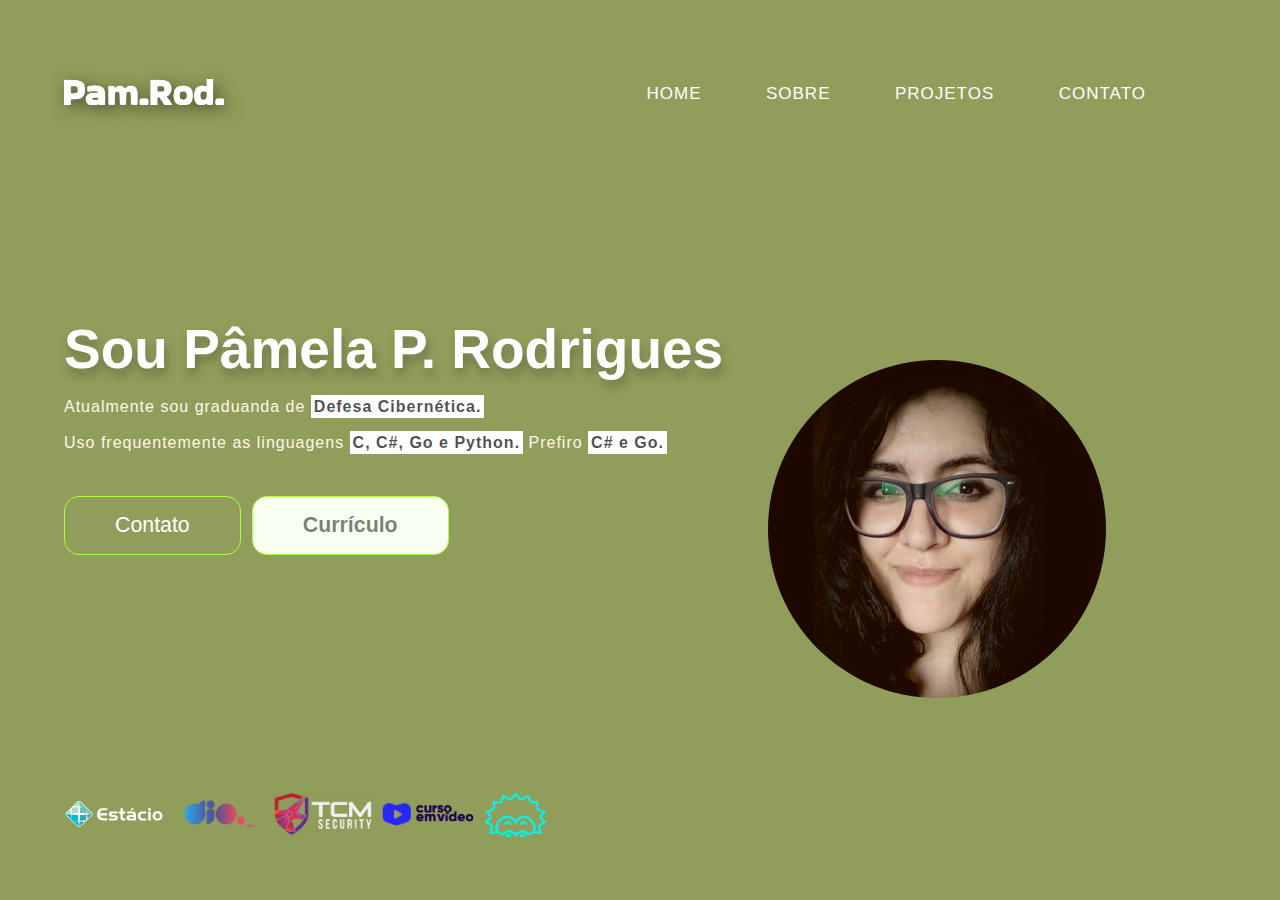
==== index.html @ f91c6125 "upload site" ====
<!DOCTYPE html>
<html lang="pt-br">
<head>
    <meta charset="UTF-8">
    <meta name="viewport" content="width=device-width, initial-scale=1.0">
    <link rel="stylesheet" type="text/css" href="style.css">
    <style>
        @import url('https://fonts.googleapis.com/css2?family=Playfair+Display:wght@500&display=swap');
    </style>
    <style>
        @import url('https://fonts.googleapis.com/css2?family=Playfair+Display:wght@500&family=Righteous&display=swap');
    </style>

    <title>PamPRod</title>
</head>
<body>

<div class="cabecalho">
    <nav>
        <a href="index.html"><img src="img/logobakbakone5.png" class="icone-menu" alt=" "></a>
        <ul>
            <li><a href="index.html">HOME</a></li>
            <li><a href="sobre.html">SOBRE</a></li>
            <li><a href="projetos.html">PROJETOS</a></li>
            <li><a href="contato.html">CONTATO</a></li>
        </ul>


    </nav>

    <div class="texto">
        <h1><span class="digitado">Sou Pâmela P. Rodrigues</span></h1>
        <p>Atualmente sou graduanda de <mark>Defesa Cibernética.</mark><br>
           Uso frequentemente as linguagens <mark>C, C#, Go e Python.</mark>
           Prefiro <mark>C# e Go.</mark></p>

        <a href="contato.html">Contato</a>
        <a href="dc/CVcyber.pdf" class="btn">Currículo</a>
    </div>
    <img src="img/foto.png" class="foto-perfil" alt="foto de perfil">

    <div class="logos">
        <img src="img/logo-white.svg" alt="logo estácio" class="logo-mini">
        <img src="img/dio.png" alt="logo dio" class="logo-mini">
        <img src="img/tcm.png" alt="logo tcm security" class="logo-mini">
        <img src="img/cursoemvideo-logo.png" alt="logo curso em vídeo" class="logo-mini curso">
        <img src="img/letsdefend-logo.png" alt="logo lets defend" class="logo-mini letsdef">
    </div>
</div>



</body>
</html>
---- style.css ----
*
{
    margin: 0;
    padding: 0;
    box-sizing: border-box;
    font-family: 'Noto Sans', sans-serif;
}

body
{
    max-width: 1980px;
    height: 100vh;
    background: #919d5a;
}

.cert > p 
{
    color: #ffffff;
}

.cert > p > a
{
    color: #ffffff;
}


.cabecalho
{
    color: #fff7e7;
    background: -moz-repeating-linear-gradient(110deg, #606938,#919d5a,#ffffff);
    max-width: 1980px;
    height: 100vh;
    background: #919d5a;
}


.cabecalho > .texto > h1
{
    color: white;
}

nav
{
    display: flex;
    width: 100%;
    align-items: center;
    flex-wrap: wrap;
    padding: 10px 0 10px;

}

.icone-menu
{
    width: 160px;
    cursor: pointer;
    filter: drop-shadow(4px 4px 8px rgba(0, 0, 0, 0.5));
}

nav > ul
{
    flex: 1;
    text-align: right;
    padding-right: 40px;

}

nav > ul > li
{
    list-style: none;
    display: inline-block;
    padding: 10px 30px;
}

nav > ul > li > a
{
    text-decoration: none;
    color: #fff;
    letter-spacing: 1px;
    font-size: 17px;
}

nav > ul > li > a:hover
{
    font-weight: bold;
    box-shadow: 4px 1px 49px 1px rgb(255, 255, 255,0.2);

}


.texto p
{
    letter-spacing: 1px;
    line-height: 36px;
    font-size: 22px;
}

.texto > p > mark
{
    font-weight: 600;
    padding: 3px;
    background-color: #ffffff;
    color: rgba(0, 0, 0, 0.7);

}

.texto > h1
{
    margin-top:1%;
    font-size: 65px;
    line-height: 160px;
    font-family: 'Righteous', cursive;
    filter: drop-shadow(2px 7px 5px rgba(30, 30, 30, 0.3));

}

.texto > a
{
    margin-top: 3%;
    display: inline-block;
    border-radius: 15px;
    padding: 16px 50px;
    text-decoration: none;
    color: #ffffff;
    border: 1px solid #abff3c;
    font-size: 16pt;
}

.texto > a:hover
{
    font-weight: 600;
    font-size: 16.5pt;
    box-shadow: 4px 1px 49px 1px rgb(238, 255, 173);

}

.texto > .btn
{
    background: #f8fff1;
    color: rgba(0, 0, 0, 0.5);
    font-weight: 900;
    margin-left:5pt;

}


.foto-perfil
{
    position: absolute;
    top: 28%;
    right: 12%;
}

.cabecalho > .logos
{
    display: flex;
    flex-direction: row;
    justify-content: left;
    align-items: center;
    width: auto;
    position:absolute;
    bottom: 4%;

}

.cabecalho > .logos > .logo-mini
{
    max-width:100px;
    height: 100%;
    margin-right:1%;
}

.cabecalho > .logos > .letsdef
{
    max-width:65px;
    height: 65%;
    margin-right:1%;
}

@media(max-width: 1600px)
{
    body
    {
        margin: auto;

    }

    .cabecalho
    {
        padding: 5%;
    }


    .texto
    {
        margin-top: 5%;
    }

    .texto p
    {
        font-size: 16px;
    }
    .texto h1
    {
        font-size: 55px;
        line-height: 120px;
    }
}

@media(max-width: 1280px)
{

    .foto-perfil
    {
        position: absolute;
        left: 60%;
        top:40%;

    }

    .texto
    {
        margin-top: 16%;
    }

    .texto p
    {
        font-size: 16px;
    }
    .texto h1
    {
        font-size: 55px;
        line-height: 80px;
    }
}

@media(max-width: 1086px)
{

    .foto-perfil
    {
        position: absolute;
        left: 64%;
        top:40%;

    }

}

@media(max-width: 856px)
{
    .texto sobre
    {
        margin: 0;
    }
    .texto sobre > h1
    {
        margin: 0;
    }
    .foto-perfil
    {
        position: absolute;
        left: 5%;
        top:20%;
        width: 25%;

    }
    nav > ul > li
    {
        list-style: none;
        display: flex;
        flex-direction: column;
        padding: 10px 10px;
    }

    .texto p
    {
        font-size: 14px;
    }
    .texto h1
    {
        font-size: 40px;
        line-height: 80px;
    }

    .texto > a
    {
        margin-top: 10px;
        display: inline-block;
        padding: 5px 10px;
        text-decoration: none;

    }


}
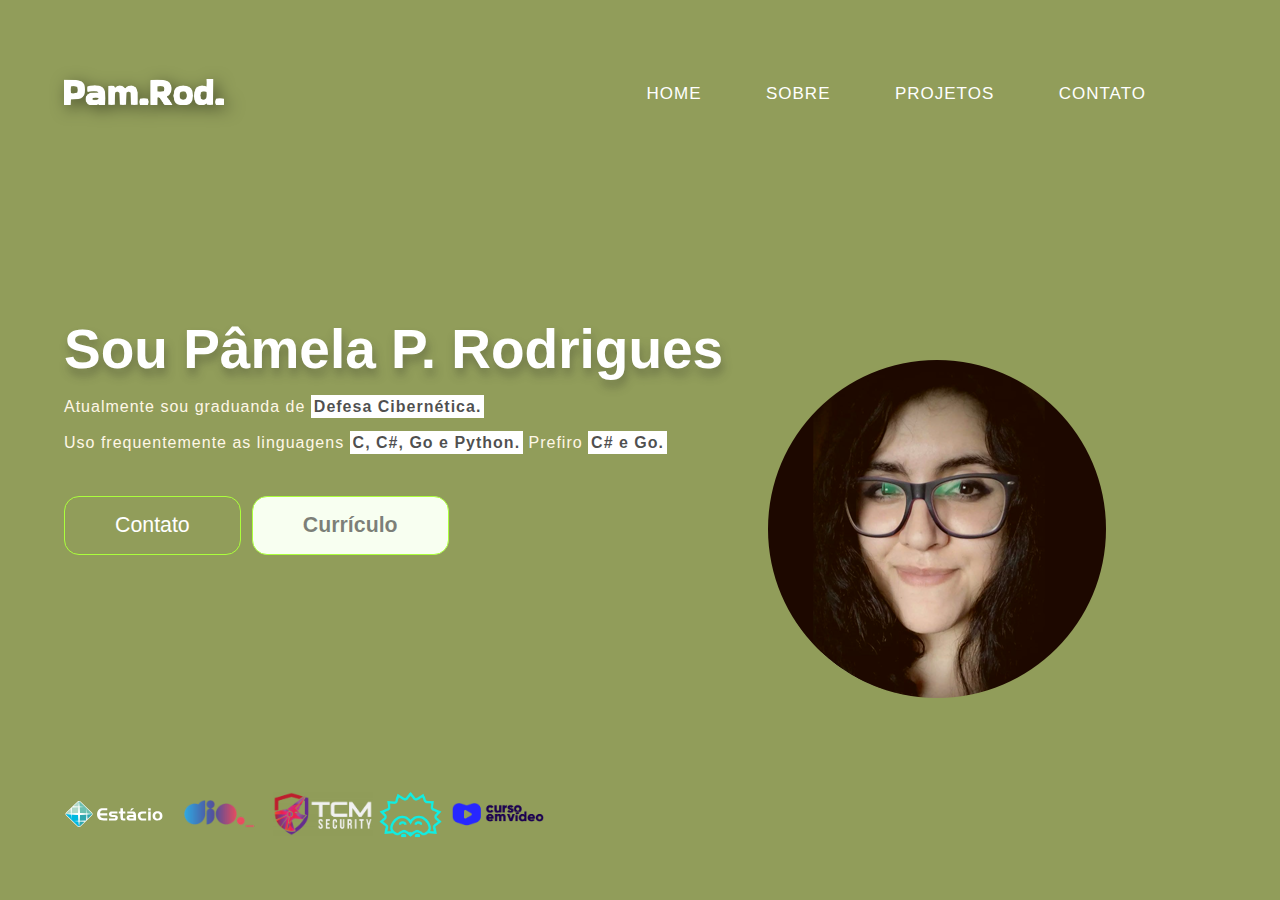
==== commit 41d65669: "ordem logo" ====
--- a/index.html
+++ b/index.html
@@ -43,8 +43,8 @@
         <img src="img/logo-white.svg" alt="logo estácio" class="logo-mini">
         <img src="img/dio.png" alt="logo dio" class="logo-mini">
         <img src="img/tcm.png" alt="logo tcm security" class="logo-mini">
+        <img src="img/letsdefend-logo.png" alt="logo lets defend" class="logo-mini letsdef">
         <img src="img/cursoemvideo-logo.png" alt="logo curso em vídeo" class="logo-mini curso">
-        <img src="img/letsdefend-logo.png" alt="logo lets defend" class="logo-mini letsdef">
     </div>
 </div>
 
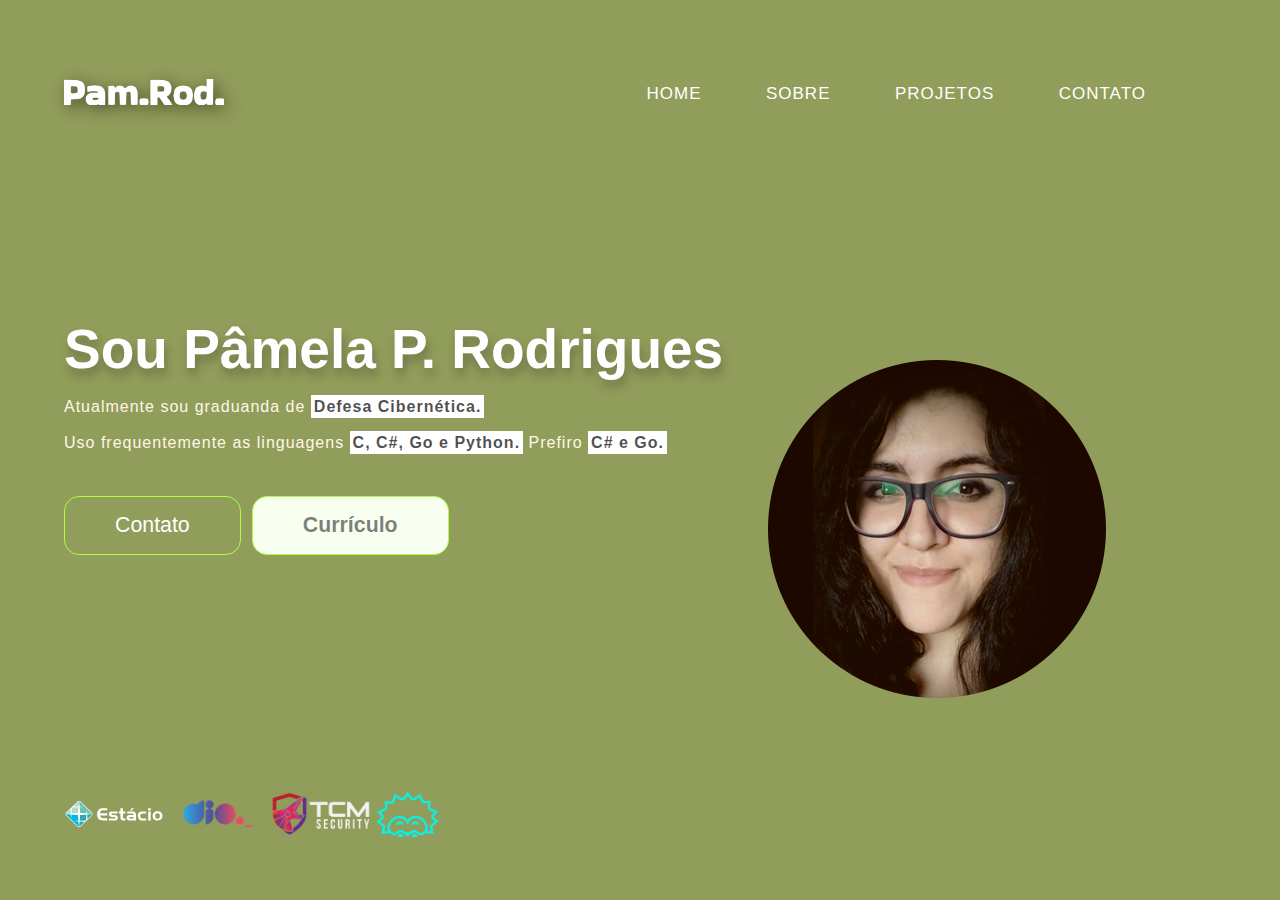
==== commit a77d42a0: "update" ====
--- a/index.html
+++ b/index.html
@@ -44,7 +44,7 @@
         <img src="img/dio.png" alt="logo dio" class="logo-mini">
         <img src="img/tcm.png" alt="logo tcm security" class="logo-mini">
         <img src="img/letsdefend-logo.png" alt="logo lets defend" class="logo-mini letsdef">
-        <img src="img/cursoemvideo-logo.png" alt="logo curso em vídeo" class="logo-mini curso">
+    
     </div>
 </div>
 
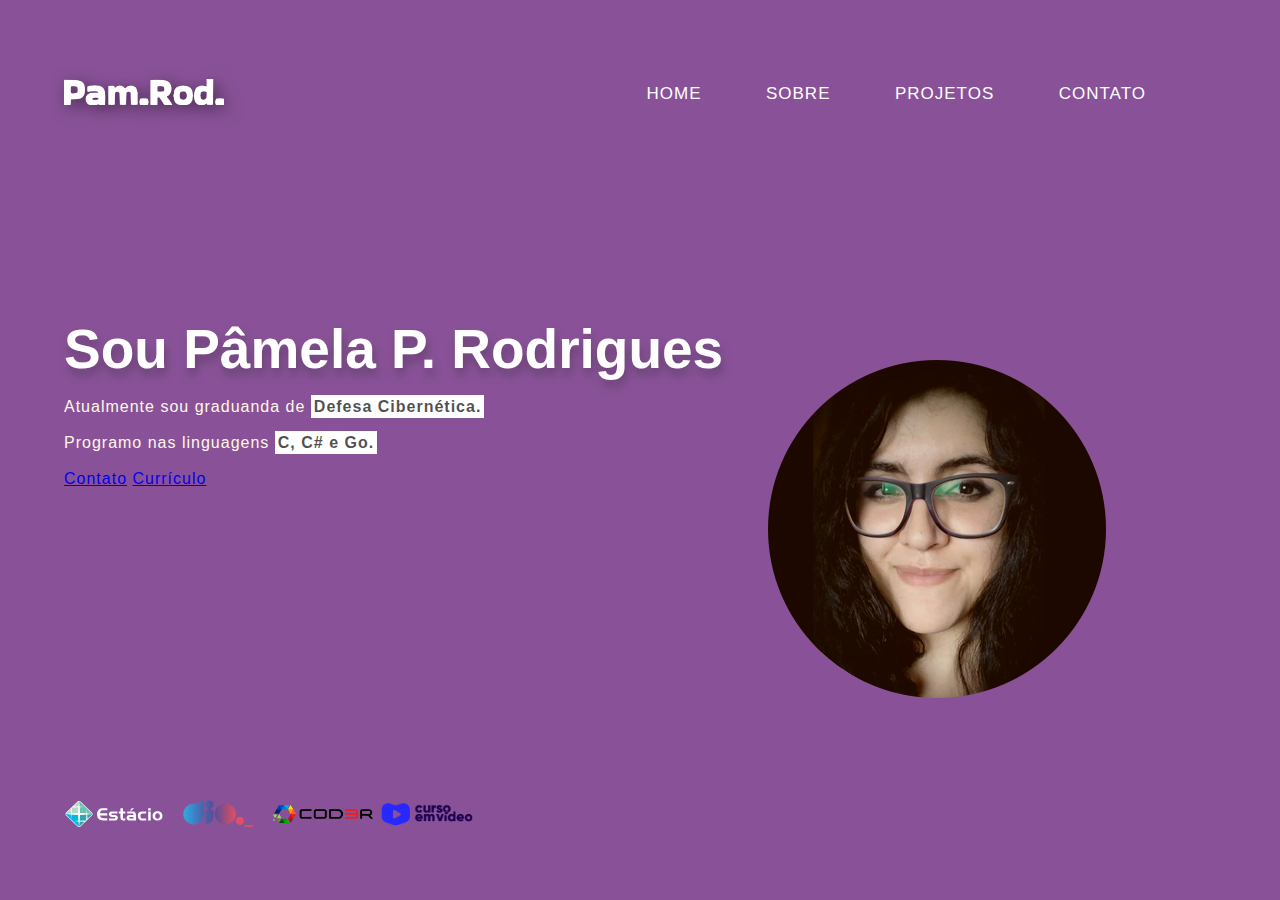
==== commit 712be8bc: "Dev .NET" ====
--- a/index.html
+++ b/index.html
@@ -31,19 +31,19 @@
     <div class="texto">
         <h1><span class="digitado">Sou Pâmela P. Rodrigues</span></h1>
         <p>Atualmente sou graduanda de <mark>Defesa Cibernética.</mark><br>
-           Uso frequentemente as linguagens <mark>C, C#, Go e Python.</mark>
-           Prefiro <mark>C# e Go.</mark></p>
+           Programo nas linguagens <mark>C, C# e Go.</mark>
 
+    <br>
         <a href="contato.html">Contato</a>
-        <a href="dc/CVcyber.pdf" class="btn">Currículo</a>
+        <a href="dc/cvDN.pdf" class="btn">Currículo</a>
     </div>
     <img src="img/foto.png" class="foto-perfil" alt="foto de perfil">
 
     <div class="logos">
         <img src="img/logo-white.svg" alt="logo estácio" class="logo-mini">
         <img src="img/dio.png" alt="logo dio" class="logo-mini">
-        <img src="img/tcm.png" alt="logo tcm security" class="logo-mini">
-        <img src="img/letsdefend-logo.png" alt="logo lets defend" class="logo-mini letsdef">
+        <img src="img/CODlogo.png" alt="logo cod3r" class="logo-mini">
+        <img src="img/cursoemvideo-logo.png" alt="logo curso em video" class="logo-mini curvi">
     
     </div>
 </div>
--- a/style.css
+++ b/style.css
@@ -10,7 +10,7 @@
 {
     max-width: 1980px;
     height: 100vh;
-    background: #919d5a;
+    background: #895298;
 }
 
 .cert > p 
@@ -27,10 +27,10 @@
 .cabecalho
 {
     color: #fff7e7;
-    background: -moz-repeating-linear-gradient(110deg, #606938,#919d5a,#ffffff);
+    background: -moz-repeating-linear-gradient(110deg, #c4d745, #f1d1ff,#ffffff);
     max-width: 1980px;
     height: 100vh;
-    background: #919d5a;
+    background: #895298;
 }
 
 
@@ -121,7 +121,7 @@
     padding: 16px 50px;
     text-decoration: none;
     color: #ffffff;
-    border: 1px solid #abff3c;
+    border: 1px solid #efd3ff;
     font-size: 16pt;
 }
 
@@ -129,13 +129,13 @@
 {
     font-weight: 600;
     font-size: 16.5pt;
-    box-shadow: 4px 1px 49px 1px rgb(238, 255, 173);
+    box-shadow: 4px 1px 49px 1px rgb(225, 213, 234);
 
 }
 
 .texto > .btn
 {
-    background: #f8fff1;
+    background: #eab3ff;
     color: rgba(0, 0, 0, 0.5);
     font-weight: 900;
     margin-left:5pt;
@@ -156,9 +156,10 @@
     flex-direction: row;
     justify-content: left;
     align-items: center;
-    width: auto;
+    width: 35%;
     position:absolute;
     bottom: 4%;
+    flex-wrap: wrap;
 
 }
 
@@ -169,10 +170,10 @@
     margin-right:1%;
 }
 
-.cabecalho > .logos > .letsdef
-{
-    max-width:65px;
-    height: 65%;
+.cabecalho > .logos > .curvi
+{
+    max-width:100px;
+    height: 100%;
     margin-right:1%;
 }
 
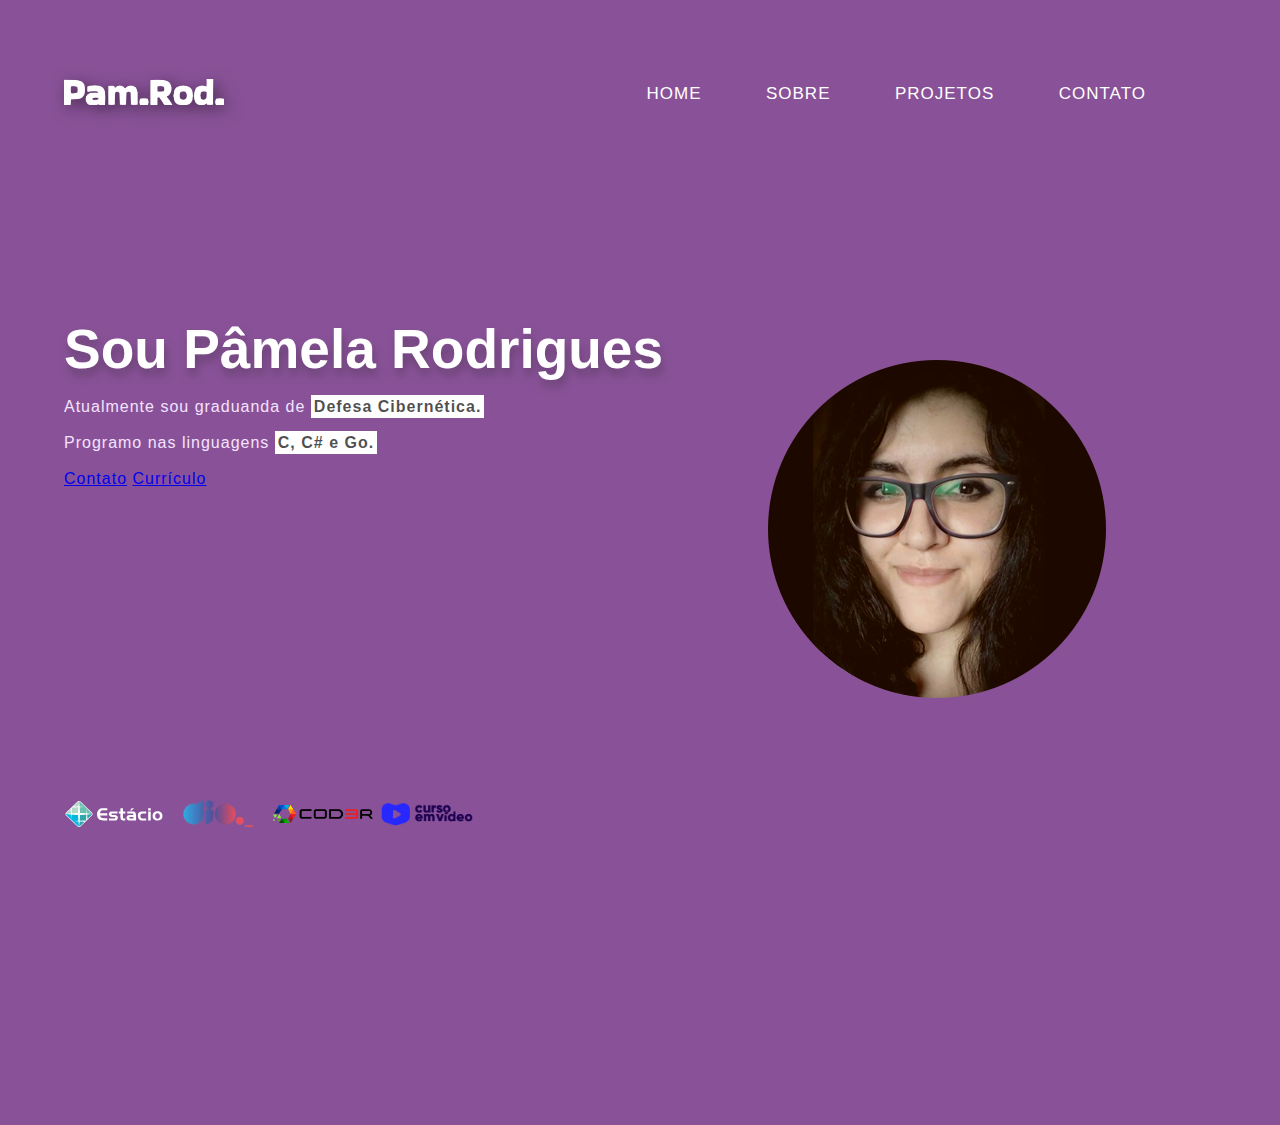
==== commit ed781030: "changing colors" ====
--- a/index.html
+++ b/index.html
@@ -11,7 +11,7 @@
         @import url('https://fonts.googleapis.com/css2?family=Playfair+Display:wght@500&family=Righteous&display=swap');
     </style>
 
-    <title>PamPRod</title>
+    <title>PamRod</title>
 </head>
 <body>
 
@@ -29,7 +29,7 @@
     </nav>
 
     <div class="texto">
-        <h1><span class="digitado">Sou Pâmela P. Rodrigues</span></h1>
+        <h1><span class="digitado">Sou Pâmela Rodrigues</span></h1>
         <p>Atualmente sou graduanda de <mark>Defesa Cibernética.</mark><br>
            Programo nas linguagens <mark>C, C# e Go.</mark>
 
--- a/style.css
+++ b/style.css
@@ -26,11 +26,10 @@
 
 .cabecalho
 {
-    color: #fff7e7;
-    background: -moz-repeating-linear-gradient(110deg, #c4d745, #f1d1ff,#ffffff);
+    color: #f4e3ff;
+    background: -moz-repeating-linear-gradient(-25deg, #895298, #c968f1, #eab3ff, #3998ff);
     max-width: 1980px;
-    height: 100vh;
-    background: #895298;
+    height: max(125vh);
 }
 
 
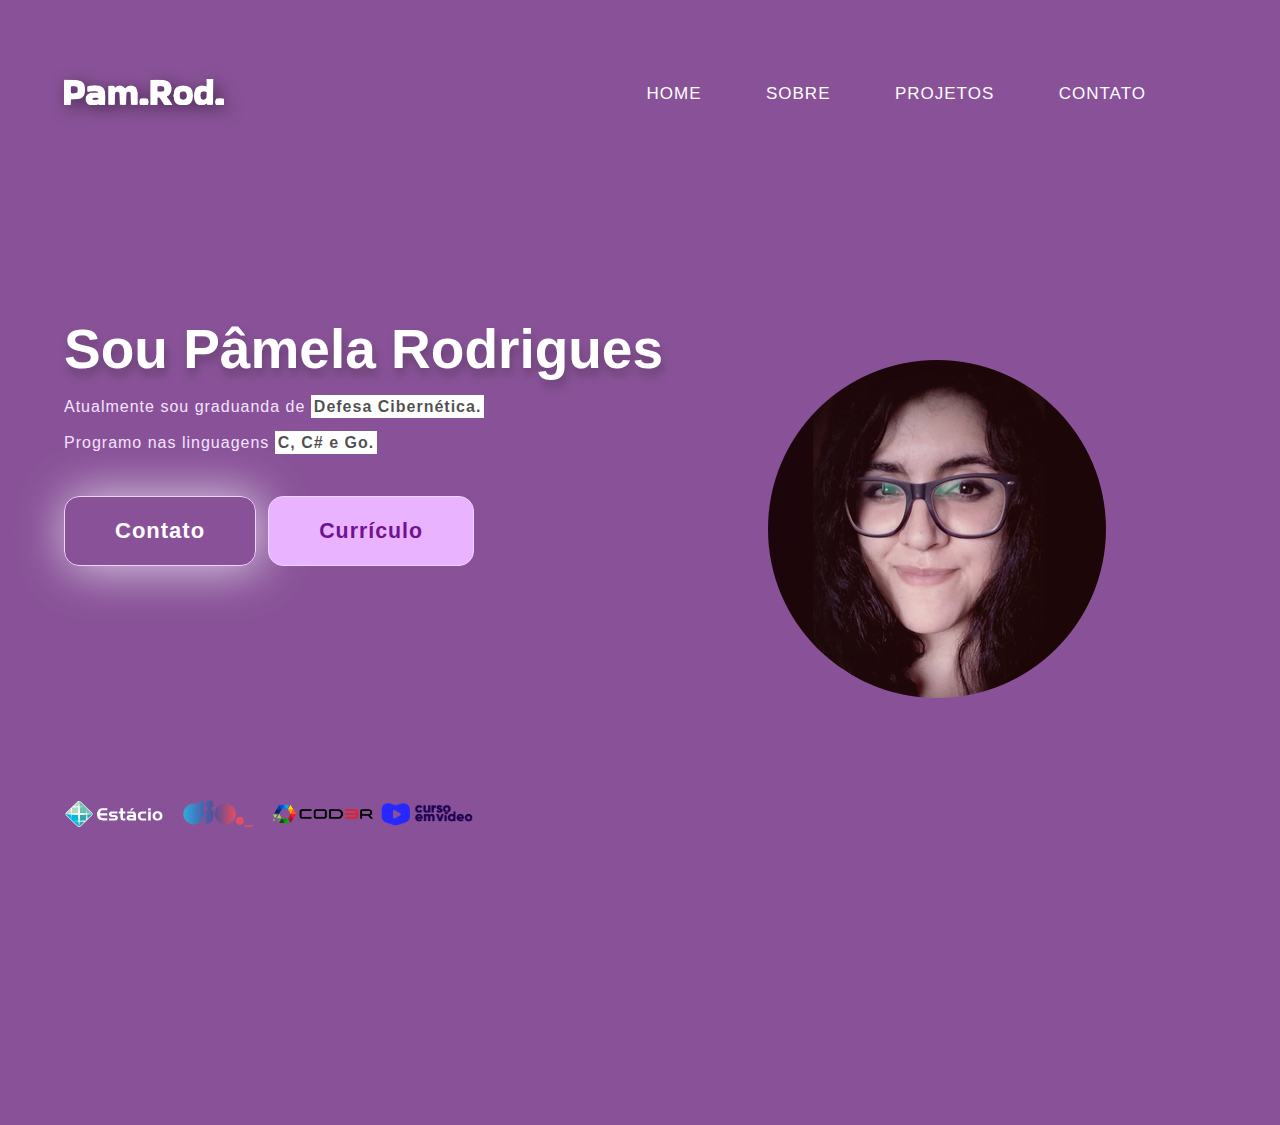
==== commit 371c9ec6: "ft" ====
--- a/index.html
+++ b/index.html
@@ -34,7 +34,7 @@
            Programo nas linguagens <mark>C, C# e Go.</mark>
 
     <br>
-        <a href="contato.html">Contato</a>
+        <a href="contato.html" class="btn0">Contato</a>
         <a href="dc/cvDN.pdf" class="btn">Currículo</a>
     </div>
     <img src="img/foto.png" class="foto-perfil" alt="foto de perfil">
--- a/style.css
+++ b/style.css
@@ -112,7 +112,7 @@
 
 }
 
-.texto > a
+.btn0,.btn
 {
     margin-top: 3%;
     display: inline-block;
@@ -124,7 +124,7 @@
     font-size: 16pt;
 }
 
-.texto > a:hover
+.btn0,.btn:hover
 {
     font-weight: 600;
     font-size: 16.5pt;
@@ -132,10 +132,10 @@
 
 }
 
-.texto > .btn
+.btn
 {
     background: #eab3ff;
-    color: rgba(0, 0, 0, 0.5);
+    color: rgb(112, 18, 145);
     font-weight: 900;
     margin-left:5pt;
 
